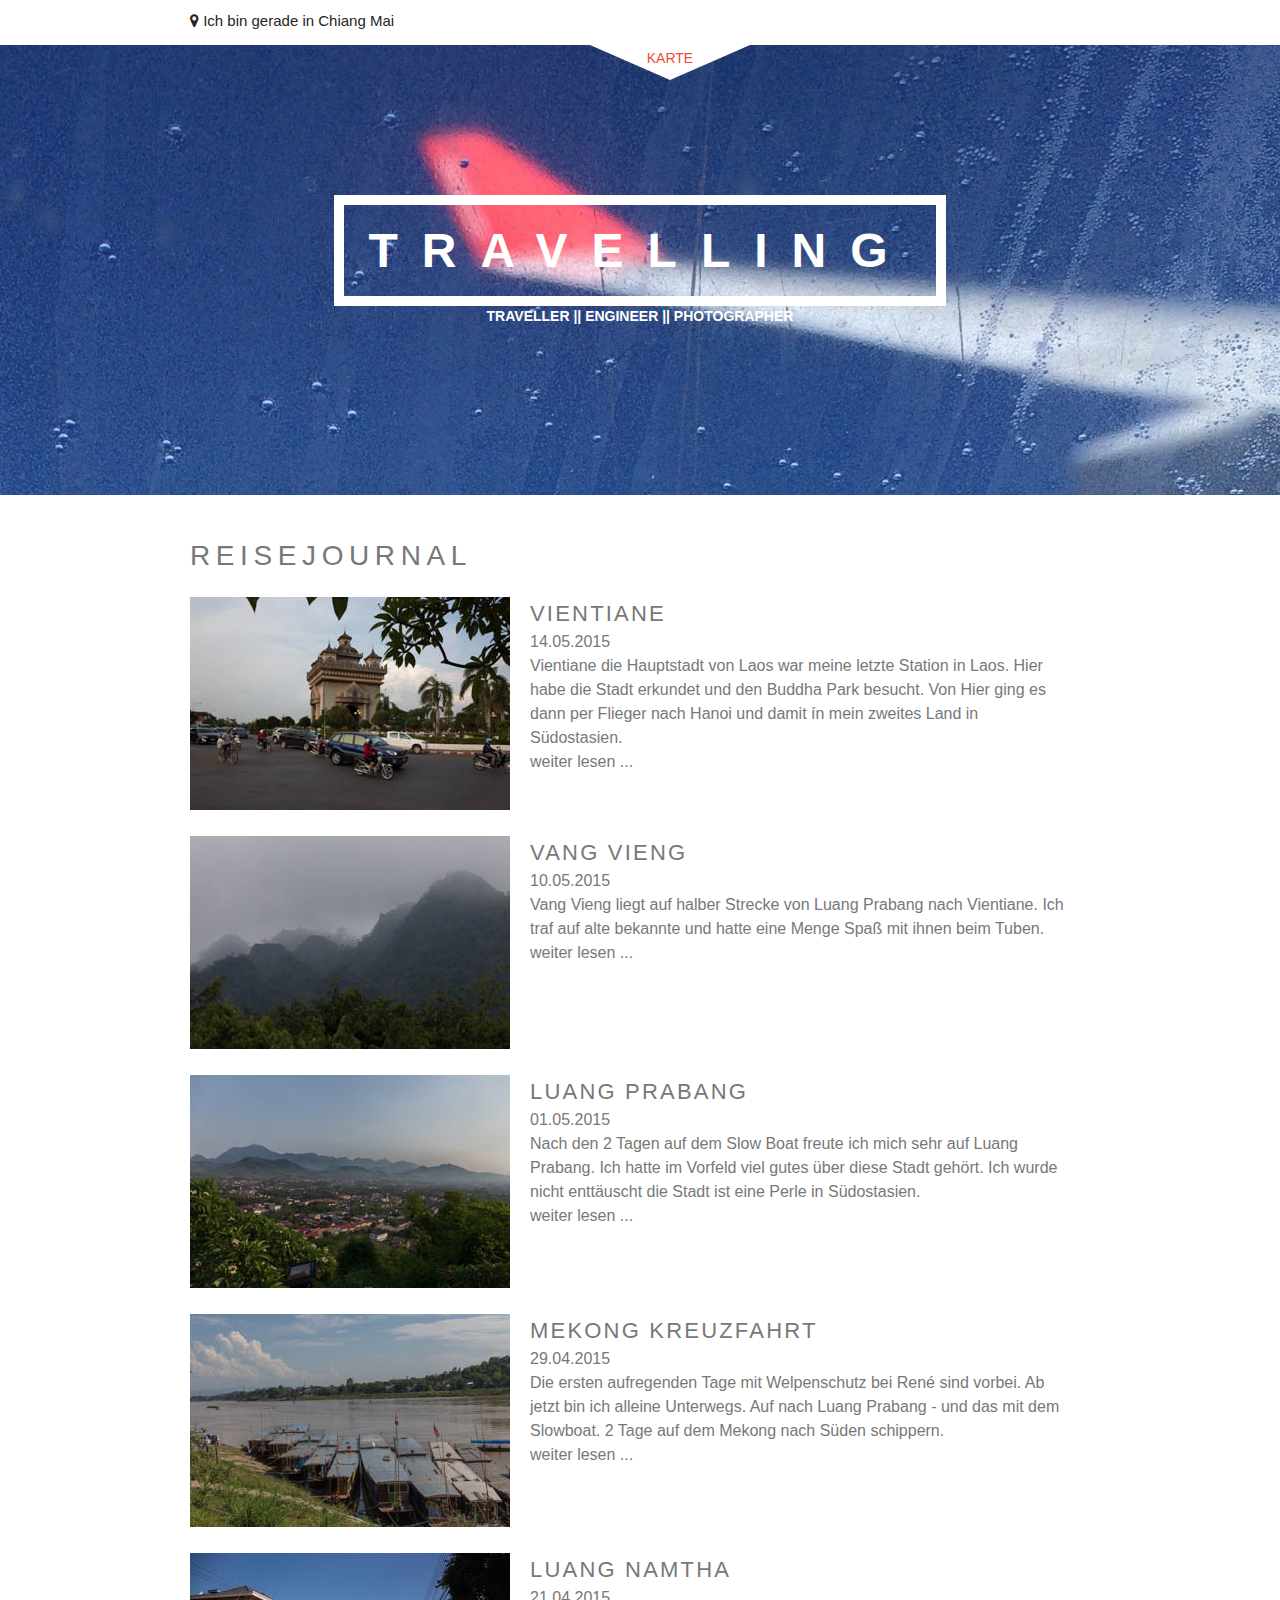
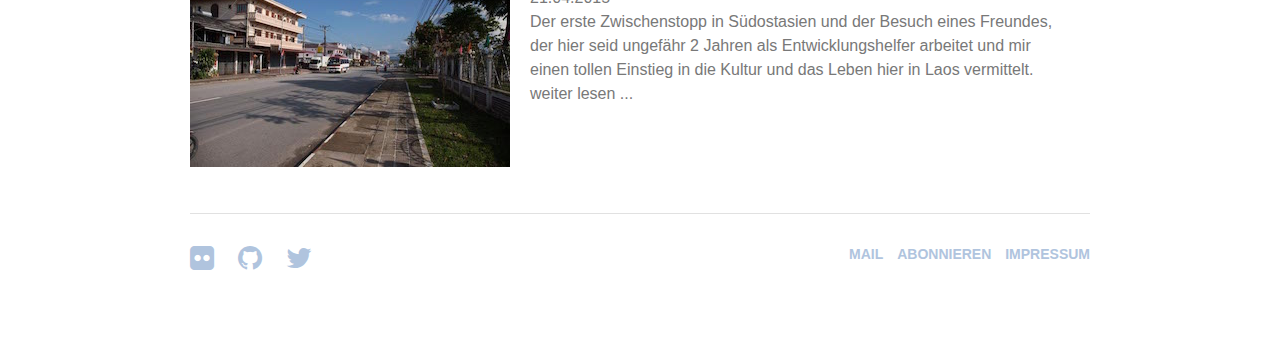
==== public/index.html @ d84e335f "added vientiane post" ====
<!doctype html>
<html lang="de">
<head>
    <meta charset="utf-8" />
    <meta name="viewport" content="width=device-width, initial-scale=1.0" />
    <title>Mein Reiseblog</title>
    <link rel="stylesheet" href="assets/css/page.css" />
    <link rel="stylesheet" href="assets/css/font-awesome-4.3.0/css/font-awesome.min.css">
</head>
<body>

<span id="loc-settings" class="hidden" data-lat="18.792840" data-lng="98.991012" data-zoom-level="5" data-polyline-color="#129adb"></span>
<div id="travel-map">
    <div id="map-canvas"></div>
    <div id="dropdown-pos" hidden="true">
        <select class="marker-coords" style="display: none;">
            <option selected="selected" data-post-loc="current" data-post-loc-lat="3.1453342" data-post-loc-lng="101.7086296" data-post-url="&nbsp;" data-post-excerpt="&nbsp;" data-post-thumb="&nbsp;" data-post-title="&nbsp;" data-post-date="&nbsp;">Travel to...</option>
            <option id="1" data-marker="1" data-post-loc="Berlin, Germany" data-post-loc-lat="52.507459" data-post-loc-lng="13.450122" data-post-url="#" data-post-excerpt="Die Reise kann beginnen" data-post-thumb="#" data-post-title="Die Reise kann beginnen" data-post-date="19. April 2015"></option>
            <option id="2" data-marker="2" data-post-loc="Abu Dhabi, Vereinigte Arabische Emirate" data-post-loc-lat="24.4442479" data-post-loc-lng="54.6745695" data-post-url="#" data-post-excerpt="Zwischenlandung in Abu Dhabi und 2 Stunden Aufenthalt" data-post-thumb="#" data-post-title="Zwischenlandung in Abu Dhabi" data-post-date="19. April 2015"></option>
            <option id="3" data-marker="3" data-post-loc="Bangkok, Thailand" data-post-loc-lat="13.68699249" data-post-loc-lng="100.7354261" data-post-url="#" data-post-excerpt="Wieder eine Zwischenlandung. Hier heißt es erstmal 10h Aufenthalt bevor es mit dem Flieger weiter nach Chiang Rai geht." data-post-thumb="#" data-post-title="" data-post-date="20. April 2015"></option>
            <option id="4" data-marker="4" data-post-loc="Chiang Rai, Thailand" data-post-loc-lat="19.9075406" data-post-loc-lng="99.8405177" data-post-url="#" data-post-excerpt="Übernachtung in Chiang Rai bevor mit dem Bus über die Grenze nach Laos geht. Von da aus geht es weiter mit dem Bus nach Luang Namtha und zu René" data-post-thumb="#" data-post-title="" data-post-date="20. April 2015"></option>
            <option id="5" data-marker="5" data-post-loc="Luang Namtha, Laos" data-post-loc-lat="21.014254" data-post-loc-lng="101.408386" data-post-url="1-luang-namtha.html" data-post-excerpt="Der erste Zwischenstopp in Südostasien und der Besuch eines Freundes, der hier seid ungefähr 2 Jahren als Entwicklungshelfer arbeitet und mir einen tollen Einstieg in die Kultur und das Leben hier in Laos vermittelt." data-post-thumb="/assets/images/thumbs/namtha.jpg" data-post-title="Meine Ersten Tage in Luang Namtha" data-post-date="21. April 2015"></option>
            <option id="6" data-marker="6" data-post-loc="Huay Xai, Laos" data-post-loc-lat="20.278164" data-post-loc-lng="100.410974" data-post-url="2-mekong-cruise.html" data-post-excerpt="Die ersten aufregenden Tage mit Welpenschutz bei René sind vorbei. Ab jetzt bin ich alleine Unterwegs. Auf nach Luang Prabang - und das mit dem Slowboat. 2 Tage auf dem Mekong nach Süden schippern." data-post-thumb="/assets/images/thumbs/mekong.jpg" data-post-title="2 Tage Slow Boat tour auf dem Mekong" data-post-date="29. April 2015"></option>
            <option id="7" data-marker="7" data-post-loc="Luang Prabang, Laos" data-post-loc-lat="19.894202" data-post-loc-lng="102.137817" data-post-url="3-luang-prabang.html" data-post-excerpt="Nach den 2 Tagen auf dem Slow Boat freute ich mich sehr auf Luang Prabang. Ich hatte im Vorfeld viel gutes über diese Stadt gehört. Ich wurde nicht enttäuscht die Stadt ist eine Perle in Südostasien." data-post-thumb="/assets/images/thumbs/prabang.jpg" data-post-title="Das wunderschöne Luang Prabang" data-post-date="1. Mai 2015"></option>
            <option id="8" data-marker="8" data-post-loc="Vang Vieng, Laos" data-post-loc-lat="18.922489" data-post-loc-lng="102.448306" data-post-url="4-vang-vieng.html" data-post-excerpt="Vang Vieng liegt auf halber Strecke von Luang Prabang nach Vientiane. Ich traf auf alte bekannte und hatte eine Menge Spaß mit ihnen beim Tuben." data-post-thumb="/assets/images/thumbs/vangvieng.jpg" data-post-title="Aufregende Tage in Vang Vieng" data-post-date="10. Mai 2015"></option>
            <option id="9" data-marker="9" data-post-loc="Vientiane, Laos" data-post-loc-lat="17.965482" data-post-loc-lng="102.605404" data-post-url="#" data-post-excerpt="" data-post-thumb="#" data-post-title="" data-post-date="14. Mai 2015"></option>
            <option id="10" data-marker="10" data-post-loc="Hanoi, Vietnam" data-post-loc-lat="21.027272" data-post-loc-lng="105.851148" data-post-url="#" data-post-excerpt="" data-post-thumb="#" data-post-title="" data-post-date="18. Mai 2015"></option>
            <option id="11" data-marker="11" data-post-loc="Halong Bucht, Vietnam" data-post-loc-lat="20.880339" data-post-loc-lng="107.160452" data-post-url="#" data-post-excerpt="" data-post-thumb="#" data-post-title="" data-post-date="22. Mai 2015"></option>
            <option id="12" data-marker="12" data-post-loc="Hué, Vietnam" data-post-loc-lat="16.464422" data-post-loc-lng="107.592925" data-post-url="#" data-post-excerpt="" data-post-thumb="#" data-post-title="" data-post-date="24. Mai 2015"></option>
            <option id="13" data-marker="13" data-post-loc="Hoi An, Vietnam" data-post-loc-lat="15.885703" data-post-loc-lng="108.350400" data-post-url="#" data-post-excerpt="t" data-post-thumb="#" data-post-title="" data-post-date="26. Mai 2015"></option>
            <option id="14" data-marker="14" data-post-loc="Dalat, Vietnam" data-post-loc-lat="11.939827" data-post-loc-lng="108.435137" data-post-url="#" data-post-excerpt="" data-post-thumb="#" data-post-title="" data-post-date="2. Juni 2015"></option>
            <option id="15" data-marker="15" data-post-loc="Mui Ne, Vietnam" data-post-loc-lat="10.951711" data-post-loc-lng="108.212376" data-post-url="#" data-post-excerpt="" data-post-thumb="#" data-post-title="" data-post-date="6. Juni 2015"></option>
            <option id="16" data-marker="16" data-post-loc="Saigon (Ho Chi Min Stadt), Vietnam" data-post-loc-lat="10.765722" data-post-loc-lng="106.689972" data-post-url="#" data-post-excerpt="" data-post-thumb="#" data-post-title="" data-post-date="10. Juni 2015"></option>
            <option id="17" data-marker="17" data-post-loc="Can Thó, Vietnam" data-post-loc-lat="10.016376" data-post-loc-lng="105.784843" data-post-url="#" data-post-excerpt="" data-post-thumb="#" data-post-title="" data-post-date="13. Juni 2015"></option>
            <option id="18" data-marker="18" data-post-loc="Kuala Lumpur, Malaysia" data-post-loc-lat="3.147026" data-post-loc-lng="101.711401" data-post-url="#" data-post-excerpt="" data-post-thumb="#" data-post-title="" data-post-date="16. Juni 2015"></option>
            <option id="19" data-marker="19" data-post-loc="Singapur" data-post-loc-lat="1.300868" data-post-loc-lng="103.860586" data-post-url="#" data-post-excerpt="" data-post-thumb="#" data-post-title="" data-post-date="19. Juni 2015"></option>
            <option id="20" data-marker="20" data-post-loc="Kuala Lumpur, Malaysia" data-post-loc-lat="3.147026" data-post-loc-lng="101.711401" data-post-url="#" data-post-excerpt="" data-post-thumb="#" data-post-title="" data-post-date="21. Juni 2015"></option>
        </select>
    </div>
    <div class="travel-location-details">
        <div class="container">
            <i class="fa fa-map-marker"></i> Ich bin gerade in <span id="location-toggle">Chiang Mai</span>
        </div>
    </div>
    <div class="travel-map-btn-container">
        <div id="travel-map-caption" style="display: none;"><i class="glyphicon glyphicon-info-sign"></i></div>
        <div id="arrow-pos" class="map-btn">
            <button id="travel-map-toggle">Karte</button>
            <div id="map-arrow" class="arrow-down"></div>
        </div>
    </div>
</div>

<header>
    <h1><span>Travelling</span></h1>
    <p class="kicker">Traveller || Engineer || Photographer</p>
</header>

<div class="container">

<div class="posts-container">
    <span class="post-header">Reisejournal</span>

    <div class="post">
        <div class="posts-thumb">
            <a href="5-vientiane.html"><img src="assets/images/thumbs/vientiane.jpg" height="213" width="320"></a>
        </div>
        <div class="posts-text"><a href="5-vientiane.html"><h3>Vientiane</h3></a>
            <p>14.05.2015</p>
            <p>Vientiane die Hauptstadt von Laos war meine letzte Station in Laos. Hier habe die Stadt erkundet und
                den Buddha Park besucht. Von Hier ging es dann per Flieger nach Hanoi und damit ín mein zweites
                Land in Südostasien.</p>
            <a href="5-vientiane.html">weiter lesen ...</a>
        </div>
    </div>

    <div class="post">
        <div class="posts-thumb">
            <a href="4-vang-vieng.html"><img src="assets/images/thumbs/vangvieng.jpg" height="213" width="320"></a>
        </div>
        <div class="posts-text"><a href="4-vang-vieng.html"><h3>Vang Vieng</h3></a>
            <p>10.05.2015</p>
            <p>Vang Vieng liegt auf halber Strecke von Luang Prabang nach Vientiane. Ich traf auf alte bekannte
                und hatte eine Menge Spaß mit ihnen beim Tuben.</p>
            <a href="4-vang-vieng.html">weiter lesen ...</a>
        </div>
    </div>

    <div class="post">
        <div class="posts-thumb">
            <a href="3-luang-prabang.html"><img src="assets/images/thumbs/prabang.jpg" height="213" width="320"></a>
        </div>
        <div class="posts-text"><a href="3-luang-prabang.html"><h3>Luang Prabang</h3></a>
            <p>01.05.2015</p>
            <p>Nach den 2 Tagen auf dem Slow Boat freute ich mich sehr auf Luang Prabang. Ich hatte im Vorfeld viel gutes
                über diese Stadt gehört. Ich wurde nicht enttäuscht die Stadt ist eine Perle in Südostasien.</p>
            <a href="3-luang-prabang.html">weiter lesen ...</a>
        </div>
    </div>

    <div class="post">
        <div class="posts-thumb">
            <a href="2-mekong-cruise.html"><img src="assets/images/thumbs/mekong.jpg" height="213" width="320"></a>
        </div>
        <div class="posts-text"><a href="2-mekong-cruise.html"><h3>Mekong Kreuzfahrt</h3></a>
            <p>29.04.2015</p>
            <p>Die ersten aufregenden Tage mit Welpenschutz bei René sind vorbei. Ab jetzt bin ich alleine Unterwegs.
                Auf nach Luang Prabang - und das mit dem Slowboat. 2 Tage auf dem Mekong nach Süden schippern.</p>
            <a href="2-mekong-cruise.html">weiter lesen ...</a>
        </div>
    </div>

    <div class="post">
        <div class="posts-thumb">
            <a href="1-luang-namtha.html"><img src="assets/images/thumbs/namtha.jpg" height="214" width="320"></a>
        </div>
        <div class="posts-text"><a href="1-luang-namtha.html"><h3>Luang Namtha</h3></a>
            <p>21.04.2015</p>
            <p>Der erste Zwischenstopp in Südostasien und der Besuch eines Freundes, der hier seid ungefähr 2 Jahren als
                Entwicklungshelfer arbeitet und mir einen tollen Einstieg in die Kultur und das Leben hier in Laos vermittelt.</p>
            <a href="1-luang-namtha.html">weiter lesen ...</a>
        </div>
    </div>

</div>
</div>

<footer>
        <div class="social">
            <ul>
                <li><a href="https://www.flickr.com/people/96009672@N04"><i class="fa fa-2x fa-flickr"></i></a></li>
                <li><a href="https://github.com/matsluni"><i class="fa fa-2x fa-github"></i></a></li>
                <li><a href="https://twitter.com/matsluni"><i class="fa fa-2x fa-twitter"></i></a></li>
            </ul>
        </div>
        <div class="legal">
            <ul>
                <li><a href="mailto:mail@matthias-lueneberg.de">Mail</a></li>
                <li><a href="http://eepurl.com/bmfwwL">Abonnieren</a></li>
                <li><a href="impressum.html">Impressum</a></li>
            </ul>
        </div>
</footer>

<script>
    (function(i,s,o,g,r,a,m){i['GoogleAnalyticsObject']=r;i[r]=i[r]||function(){
        (i[r].q=i[r].q||[]).push(arguments)},i[r].l=1*new Date();a=s.createElement(o),
            m=s.getElementsByTagName(o)[0];a.async=1;a.src=g;m.parentNode.insertBefore(a,m)
    })(window,document,'script','//www.google-analytics.com/analytics.js','ga');

    ga('create', 'UA-62600138-1', 'auto');
    ga('send', 'pageview');

</script>
<script type="application/javascript" src="assets/js/jquery-2.1.4.min.js"></script>
<script type='text/javascript' src="https://maps.google.com/maps/api/js?v=3"></script>
<script type='application/javascript' src='assets/js/markerwithlabel_packed.js'></script>
<script type="application/javascript" src="assets/js/page.js"></script>

</body>
---- public/assets/css/page.css ----
html, body, div, span, applet, object, iframe,
h1, h2, h3, h4, h5, h6, p, blockquote, pre,
a, abbr, acronym, address, big, cite, code,
del, dfn, em, img, ins, kbd, q, s, samp,
small, strike, strong, sub, sup, tt, var,
b, u, i, center,
dl, dt, dd, ol, ul, li,
fieldset, form, label, legend,
table, caption, tbody, tfoot, thead, tr, th, td,
article, aside, canvas, details, embed,
figure, figcaption, footer, header,
menu, nav, output, ruby, section, summary,
time, mark, audio, video {
    margin: 0;
    padding: 0;
    border: 0;
    font-size: 100%;
    font: inherit;
    vertical-align: baseline;
}

body {
    background-color: #ffffff;
    color: #787878;
    font-family: "Helvetica Neue", Helvetica, Arial, "Lucida Grande", sans-serif;
    font-size: 14px;
    line-height: 1.5;
}

header {
    height: 450px;
    background:url(../images/title.jpg) no-repeat center center;
    background-size: cover;
    -webkit-background-size: cover;
    -moz-background-size: cover;
    position: relative;
    z-index: -5; /* for css button to work */
}

header > h1 {
    text-align: center;
    font-size: 48px;
    font-weight: 700;
    text-transform: uppercase;
    letter-spacing: 0.5em;
    color: #ffffff;
    clear: both;
    padding-top: 150px;
}

h1 span {
    display: inline-block;
    padding: 0.2em 0.5em;
    border: #ffffff solid 10px;
}

.kicker {
    text-align: center;
    font-size: 14px;
    font-weight: 700;
    text-transform: uppercase;
    color: #ffffff;
}


/* Parallax effekt*/

.wrapper {
    width: 100%;
    margin: 0 auto;
}

main {
    display: block;
    background-color: #fff;

}

main.container {
    width: 100%;
    max-width: 960px;
    margin: 0 auto;
    padding: 0 20px;
}

section a {
    font-size: 16px;
}

section {
    margin: 0;
    padding: 0;
    border: 0;
    font-size: 100%;
    font: inherit;
    vertical-align: baseline;
}

section.module h2 {
    margin-bottom: 20px;
    font-family: "Roboto Slab", serif;
    font-size: 30px;
}

section.module p {
    margin-bottom: 40px;
    font-size: 18px;
    font-weight: 300;
    text-align: justify;
}

section.module.parallax {
    height: 600px;
    background-position: 50% 50%;
    background-repeat: no-repeat;
    background-attachment: fixed;
    -webkit-background-size: cover;
    -moz-background-size: cover;
    -o-background-size: cover;
    background-size: cover;
}

section.module.parallax h1 {
    color: rgba(255, 255, 255, 0.8);
    font-size: 48px;
    line-height: 600px;
    font-weight: 700;
    text-align: center;
    text-transform: uppercase;
    text-shadow: 0 0 10px rgba(0, 0, 0, 0.2);
    letter-spacing: 0.2em;
}

section.module.content {
    padding: 40px 0;
}

a {
    text-decoration: none;
    color: lightsteelblue;
}

a:visited {
    color: lightsteelblue;
}

.container {
    max-width: 900px;
    margin: 0 auto;
}

#disqus_thread {
    max-width: 900px;
    margin: 20px auto;
}

/* 1-luang-namtha*/
section.module.parallax-1 {
    background-image: url("../images/namtha-jungle.jpg");
}
section.module.parallax-2 {
    background-image: url("../images/namtha-pagoda.jpg");
}
section.module.parallax-3 {
    background-image: url("../images/namtha-market.jpg");
}
section.module.parallax-4 {
    background-image: url("../images/namtha-bug.jpg");
}
/* 2-Mekong-cruise*/
section.module.parallax-5 {
    background-image: url("../images/mekong-river.jpg");
}
section.module.parallax-6 {
    background-image: url("../images/mekong-fisher.jpg");
}
section.module.parallax-7 {
    background-image: url("../images/mekong-river-hills.jpg");
}
/* 3-Luang Prabang */
section.module.parallax-8 {
    background-image: url("../images/prabang-wat.jpg");
}
section.module.parallax-9 {
    background-image: url("../images/prabang-night-market.jpg");
}
section.module.parallax-10 {
    background-image: url("../images/prabang-view.jpg");
}
section.module.parallax-11 {
    background-image: url("../images/prabang-monk.jpg");
}
section.module.parallax-12 {
    background-image: url("../images/prabang-ikon.jpg");
}

/* 4 Vang Vieng */
section.module.parallax-13 {
    background-image: url("../images/vangvieng-river.jpg");
}
section.module.parallax-14 {
    background-image: url("../images/vangvieng-tubing.jpg");
}
section.module.parallax-15 {
    background-image: url("../images/vangvieng-mountain.jpg");
}

/* 5 Vientiane */
section.module.parallax-16 {
    background-image: url("../images/vientiane-arc.jpg");
}
section.module.parallax-17 {
    background-image: url("../images/vientiane-wat.jpg");
}
section.module.parallax-18 {
    background-image: url("../images/vientiane-buddha.jpg");
}

/* footer and legal */

footer {
    display: block;
    height: 100px;
    padding-top: 30px;
    margin: 0 auto;
    border-top: 1px solid #e1e1e1;
    text-transform: uppercase;
    font-weight: 600;
    width: 100%;
    max-width: 900px;
}

footer ul {
    list-style: none;
}

.legal-text {
    margin: 40px auto;
    width: 100%;
    max-width: 900px;
    text-align: justify;
}

.social {
    float: left;
}

.social ul li {
    display: inline;
    padding-right: 20px;
}

.legal {
    float: right;
}

.legal ul li {
    display: inline;
    padding-left: 10px;
}


/* Parallax effekt*/

@media (max-width: 600px) {
    section.module h2 {
        font-family: "Roboto Slab", serif;
        font-size: 20px;
        margin: 0 20px 20px;
    }

    section.module.parallax h1 {
        font-size: 28px;
    }

    .container {
        margin: 0 20px;
    }

    section.module p {
        font-size: 12px;
        font-weight: 200;
        text-align: justify;
        margin: 0 20px 40px;
    }

    section a {
        font-size: 12px;
        margin: 0 20px;
    }

    header {
        height: 450px;
        background:url(../images/mobile/title.jpg) no-repeat center center;
        background-size: cover;
        -webkit-background-size: cover;
        -moz-background-size: cover;
    }


    #disqus_thread {
        margin: 0 20px 40px;
    }

    section.module.parallax-1 {
        background: url("../images/mobile/namtha-jungle.jpg") no-repeat center center;
    }
    section.module.parallax-2 {
        background: url("../images/mobile/namtha-pagoda.jpg") no-repeat center center;
    }
    section.module.parallax-3 {
        background: url("../images/mobile/namtha-market.jpg") no-repeat center center;
    }
    section.module.parallax-4 {
        background: url("../images/mobile/namtha-bug.jpg") no-repeat center center;
    }

    /* 2-Mekong-cruise*/
    section.module.parallax-5 {
        background: url("../images/mobile/mekong-river.jpg") no-repeat center center;
    }
    section.module.parallax-6 {
        background: url("../images/mobile/mekong-fisher.jpg") no-repeat center center;
    }
    section.module.parallax-7 {
        background: url("../images/mobile/mekong-river-hills.jpg") no-repeat center center;
    }

    /* 3-Luang Prabang */
    section.module.parallax-8 {
        background: url("../images/mobile/prabang-wat.jpg") no-repeat center center;
    }
    section.module.parallax-9 {
        background: url("../images/mobile/prabang-night-market.jpg") no-repeat center center;
    }
    section.module.parallax-10 {
        background: url("../images/mobile/prabang-view.jpg") no-repeat center center;
    }
    section.module.parallax-11 {
        background: url("../images/mobile/prabang-monk.jpg") no-repeat center center;
    }
    section.module.parallax-12 {
        background: url("../images/mobile/prabang-ikon.jpg") no-repeat center center;
    }

    /* 4 Vang Vieng */
    section.module.parallax-13 {
        background: url("../images/mobile/vangvieng-river.jpg") no-repeat center center;
    }
    section.module.parallax-14 {
        background: url("../images/mobile/vangvieng-tubing.jpg") no-repeat center center;
    }
    section.module.parallax-15 {
        background: url("../images/mobile/vangvieng-mountain.jpg") no-repeat center center;
    }

    /* 5 Vientiane */
    section.module.parallax-16 {
        background: url("../images/vientiane-arc.jpg") no-repeat center center;
    }
    section.module.parallax-17 {
        background: url("../images/vientiane-wat.jpg") no-repeat center center;
    }
    section.module.parallax-18 {
        background: url("../images/vientiane-buddha.jpg") no-repeat center center;
    }

    footer {
        font-weight: 300;
        font-size: 12px;
    }

    .social ul li {
        font-size: 0.7em;
        padding-right: 10px;
    }

    .legal ul li {
        padding-left: 5px;
    }
}

@media (min-width: 601px) and (max-width: 900px) {
    section.module h2 {
        font-family: "Roboto Slab", serif;
        font-size: 24px;
        margin: 0 20px 20px;
    }

    section.module.parallax h1 {
        font-size: 36px;
    }

    .container {
        width: 100%;
        margin: 0 auto;
    }

    section.module p {
        font-size: 14px;
        font-weight: 200;
        text-align: justify;
        margin: 0 20px 40px;
    }

    section a {
        font-size: 14px;
        margin: 0 20px;
    }

    #disqus_thread {
        margin: 0 20px 40px;
    }

}


.posts-container {
    width: 100%;
    display: inline-block;
    margin: 40px 0px 40px;
}

.post-header {
    margin: 40px 20px 0px 0px;
    font-size: 28px;
    font-weight: 500;
    text-transform: uppercase;
    letter-spacing: 0.2em;
}

.post {
    display: inline-block;
    margin: 20px 20px 0px 0px;
}

.posts-thumb {
    float: left;
    margin-right: 20px;
}

.posts-text {
    margin-bottom: 20px;
}

.posts-text a {
    color: #787878;
    font-size: 16px;
}
.posts-text a:visited {
    color: #787878;
}

.posts-text p {
    font-size: 16px;
}

.posts-text a:hover {
    text-decoration: underline;
}

h3 {
    text-transform: uppercase;
    letter-spacing: 0.1em;
    font-size: 22px;
}

/* Maps integration */

.travel-map-btn-container button {
    -webkit-transition: all 0.3s ease;
    -moz-transition: all 0.3s ease;
    -o-transition: all 0.3s ease;
    -ms-transition: all 0.3s ease;
    transition: all 0.3s ease;
}

#travel-map {
    position: relative;
    width: 100%;
    z-index: -3;
}

#map-canvas {
    width: 100%;
    z-index: -2;
    background: #90d5f6;
}

.travel-location-details {
    width: 100%;
    background: #ffffff;
    height: 35px;
    color: #252525 !important;
    font-size: 15px;
    padding: 10px 0 0 0;
    font-weight: 400;
}

.travel-map-btn-container {
    z-index: -4;
    width: 100%;
}

.travel-map-btn-container button {
    text-align: center;
    display: block;
    margin: 0 auto;
    font-size: 14px;
    text-transform: uppercase;
    padding: 2px 5px;
    border: 0;
    color: #ef4b36;
    position: absolute;
    background: transparent;
    height: 25px;
    width: 160px;
    z-index: 1342343243242343;
}

#arrow-pos {
    height: 45px;
    width: 100px;
    position: absolute;
    left: 50%;
    margin-left: -50px;
}

.arrow-down {
    width: 0;
    height: 0;
    border-left: 80px solid transparent;
    border-right: 80px solid transparent;
    border-top: 35px solid #ffffff;
}

.arrow-up {
    width: 0;
    height: 0;
    border-left: 80px solid transparent;
    border-right: 80px solid transparent;
    border-bottom: 35px solid #ffffff;
}

.close-btn {
    height: 45px;
    margin: -70px 0 0 0px;
}
.close-btn button {
    padding-top: 14px;
    font-size:12px;
    height: 30px;
}

#location-toggle:hover {
    text-decoration: underline;
    cursor: pointer;
}
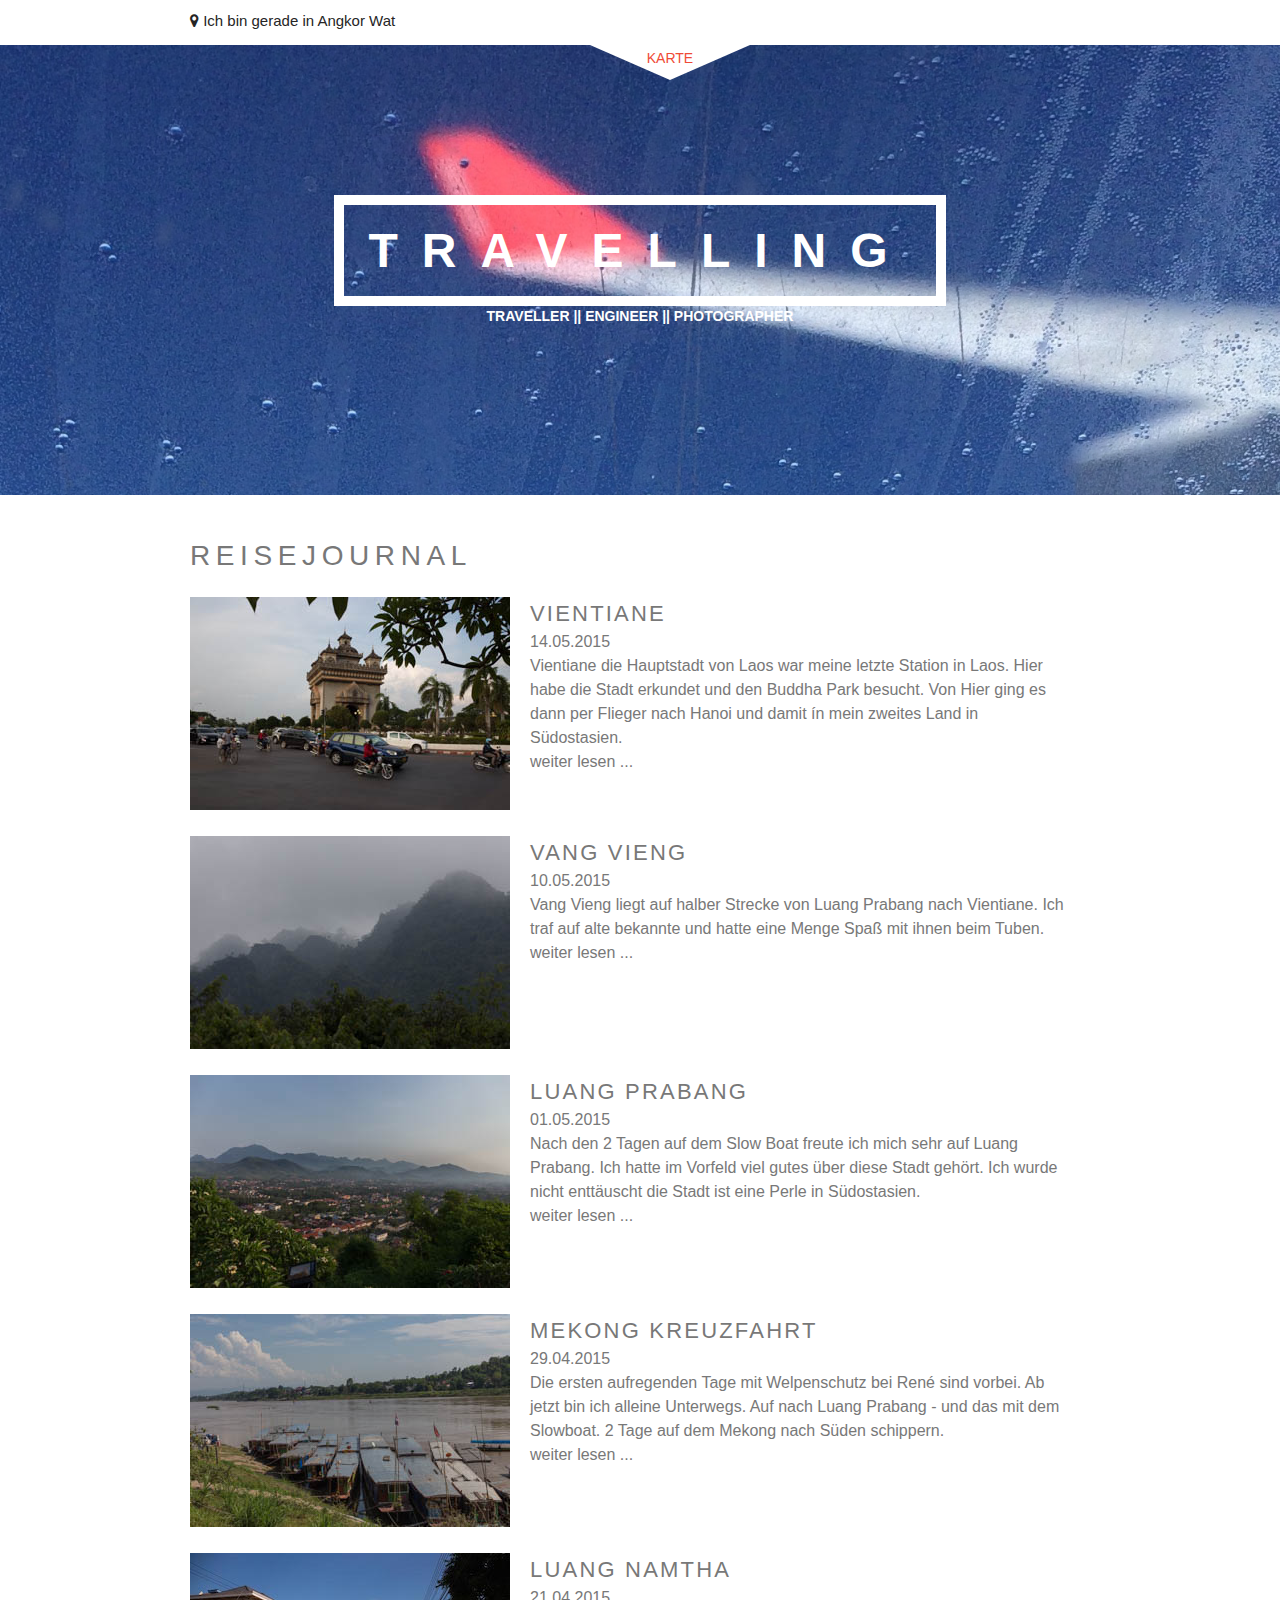
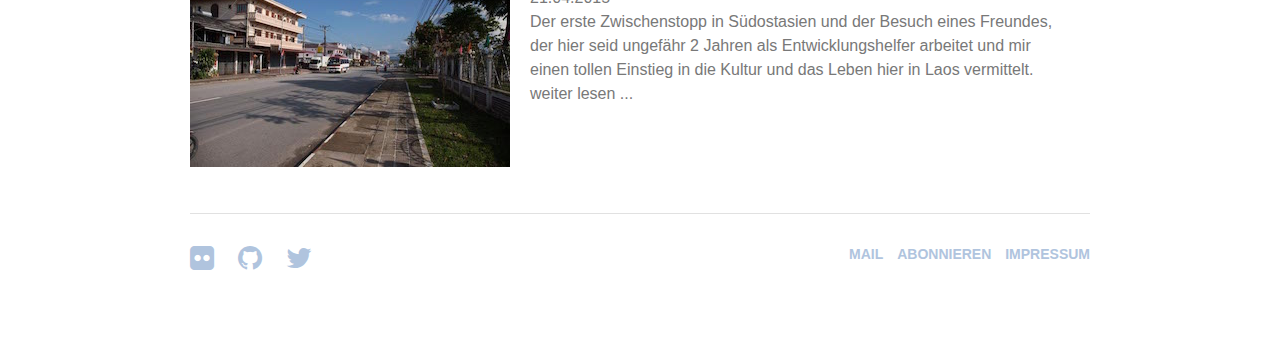
==== commit 3f0629ed: "updated location to angkor wat" ====
--- a/public/index.html
+++ b/public/index.html
@@ -9,7 +9,7 @@
 </head>
 <body>
 
-<span id="loc-settings" class="hidden" data-lat="18.792840" data-lng="98.991012" data-zoom-level="5" data-polyline-color="#129adb"></span>
+<span id="loc-settings" class="hidden" data-lat="13.412463" data-lng="103.862815" data-zoom-level="5" data-polyline-color="#129adb"></span>
 <div id="travel-map">
     <div id="map-canvas"></div>
     <div id="dropdown-pos" hidden="true">
@@ -23,7 +23,7 @@
             <option id="6" data-marker="6" data-post-loc="Huay Xai, Laos" data-post-loc-lat="20.278164" data-post-loc-lng="100.410974" data-post-url="2-mekong-cruise.html" data-post-excerpt="Die ersten aufregenden Tage mit Welpenschutz bei René sind vorbei. Ab jetzt bin ich alleine Unterwegs. Auf nach Luang Prabang - und das mit dem Slowboat. 2 Tage auf dem Mekong nach Süden schippern." data-post-thumb="/assets/images/thumbs/mekong.jpg" data-post-title="2 Tage Slow Boat tour auf dem Mekong" data-post-date="29. April 2015"></option>
             <option id="7" data-marker="7" data-post-loc="Luang Prabang, Laos" data-post-loc-lat="19.894202" data-post-loc-lng="102.137817" data-post-url="3-luang-prabang.html" data-post-excerpt="Nach den 2 Tagen auf dem Slow Boat freute ich mich sehr auf Luang Prabang. Ich hatte im Vorfeld viel gutes über diese Stadt gehört. Ich wurde nicht enttäuscht die Stadt ist eine Perle in Südostasien." data-post-thumb="/assets/images/thumbs/prabang.jpg" data-post-title="Das wunderschöne Luang Prabang" data-post-date="1. Mai 2015"></option>
             <option id="8" data-marker="8" data-post-loc="Vang Vieng, Laos" data-post-loc-lat="18.922489" data-post-loc-lng="102.448306" data-post-url="4-vang-vieng.html" data-post-excerpt="Vang Vieng liegt auf halber Strecke von Luang Prabang nach Vientiane. Ich traf auf alte bekannte und hatte eine Menge Spaß mit ihnen beim Tuben." data-post-thumb="/assets/images/thumbs/vangvieng.jpg" data-post-title="Aufregende Tage in Vang Vieng" data-post-date="10. Mai 2015"></option>
-            <option id="9" data-marker="9" data-post-loc="Vientiane, Laos" data-post-loc-lat="17.965482" data-post-loc-lng="102.605404" data-post-url="#" data-post-excerpt="" data-post-thumb="#" data-post-title="" data-post-date="14. Mai 2015"></option>
+            <option id="9" data-marker="9" data-post-loc="Vientiane, Laos" data-post-loc-lat="17.965482" data-post-loc-lng="102.605404" data-post-url="5-vientiane.html" data-post-excerpt="Vientiane die Hauptstadt von Laos war meine letzte Station in Laos. Hier habe die Stadt erkundet und den Buddha Park besucht. Von Hier ging es dann per Flieger nach Hanoi und damit ín mein zweites Land in Südostasien." data-post-thumb="/assets/images/thumbs/vientiane.jpg" data-post-title="Vientiane, meine letzte Station in Laos" data-post-date="14. Mai 2015"></option>
             <option id="10" data-marker="10" data-post-loc="Hanoi, Vietnam" data-post-loc-lat="21.027272" data-post-loc-lng="105.851148" data-post-url="#" data-post-excerpt="" data-post-thumb="#" data-post-title="" data-post-date="18. Mai 2015"></option>
             <option id="11" data-marker="11" data-post-loc="Halong Bucht, Vietnam" data-post-loc-lat="20.880339" data-post-loc-lng="107.160452" data-post-url="#" data-post-excerpt="" data-post-thumb="#" data-post-title="" data-post-date="22. Mai 2015"></option>
             <option id="12" data-marker="12" data-post-loc="Hué, Vietnam" data-post-loc-lat="16.464422" data-post-loc-lng="107.592925" data-post-url="#" data-post-excerpt="" data-post-thumb="#" data-post-title="" data-post-date="24. Mai 2015"></option>
@@ -35,11 +35,12 @@
             <option id="18" data-marker="18" data-post-loc="Kuala Lumpur, Malaysia" data-post-loc-lat="3.147026" data-post-loc-lng="101.711401" data-post-url="#" data-post-excerpt="" data-post-thumb="#" data-post-title="" data-post-date="16. Juni 2015"></option>
             <option id="19" data-marker="19" data-post-loc="Singapur" data-post-loc-lat="1.300868" data-post-loc-lng="103.860586" data-post-url="#" data-post-excerpt="" data-post-thumb="#" data-post-title="" data-post-date="19. Juni 2015"></option>
             <option id="20" data-marker="20" data-post-loc="Kuala Lumpur, Malaysia" data-post-loc-lat="3.147026" data-post-loc-lng="101.711401" data-post-url="#" data-post-excerpt="" data-post-thumb="#" data-post-title="" data-post-date="21. Juni 2015"></option>
+            <option id="21" data-marker="21" data-post-loc="Chiang Mai" data-post-loc-lat="18.792840" data-post-loc-lng="98.991012" data-post-url="#" data-post-excerpt="" data-post-thumb="#" data-post-title="" data-post-date="24. Juni 2015"></option>
         </select>
     </div>
     <div class="travel-location-details">
         <div class="container">
-            <i class="fa fa-map-marker"></i> Ich bin gerade in <span id="location-toggle">Chiang Mai</span>
+            <i class="fa fa-map-marker"></i> Ich bin gerade in <span id="location-toggle">Angkor Wat</span>
         </div>
     </div>
     <div class="travel-map-btn-container">
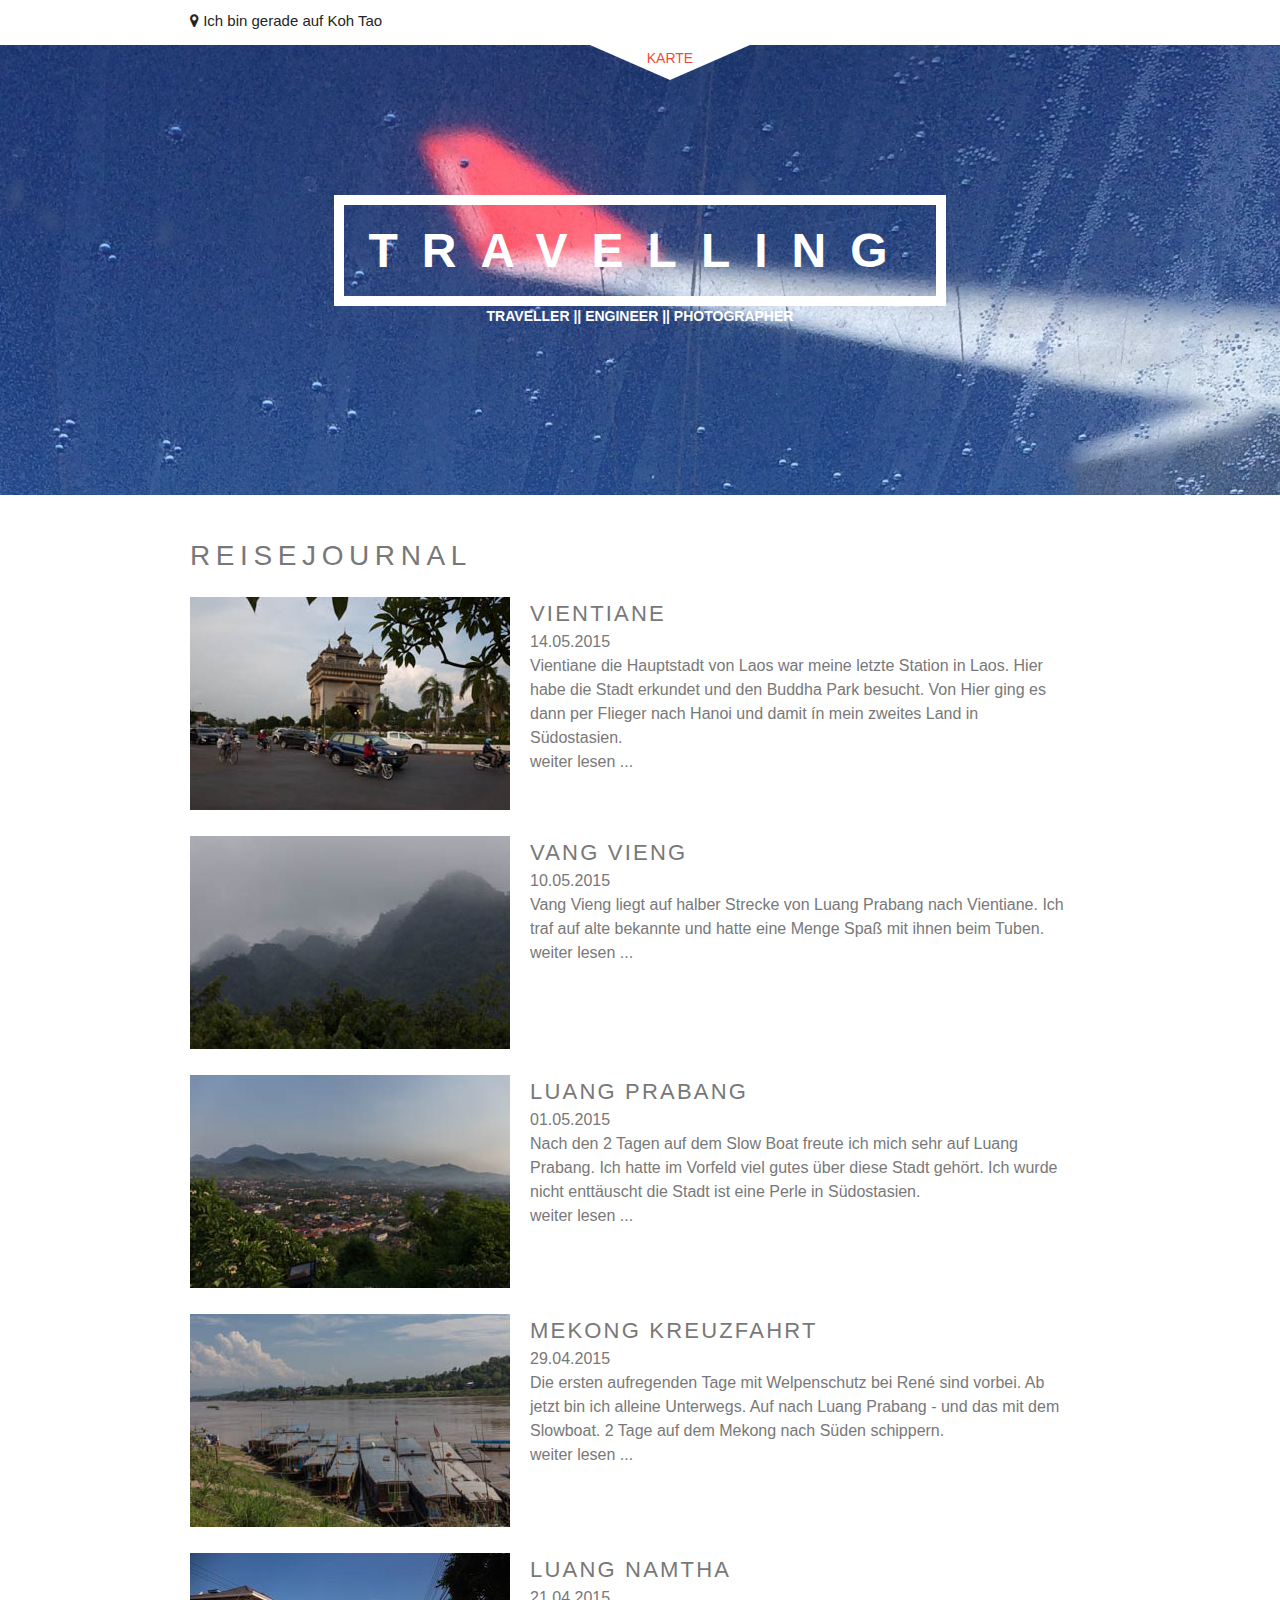
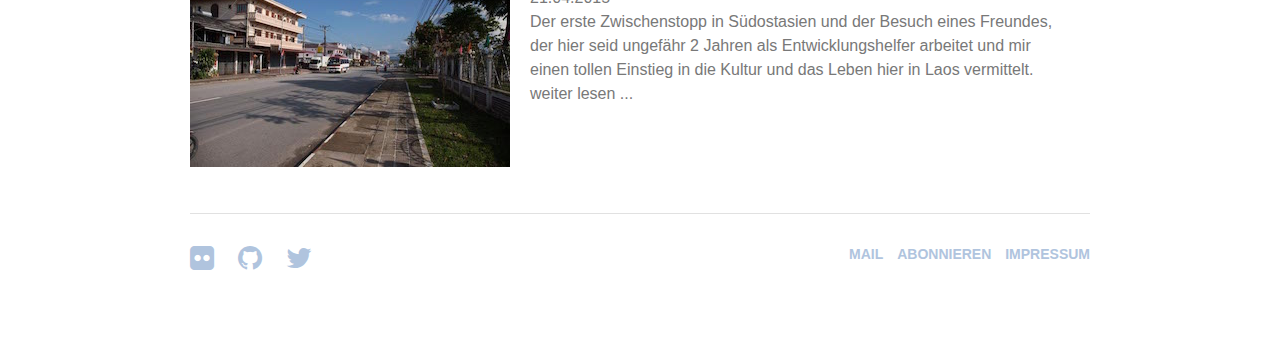
==== commit 39953f15: "updated location to Koh Tao" ====
--- a/public/index.html
+++ b/public/index.html
@@ -9,7 +9,7 @@
 </head>
 <body>
 
-<span id="loc-settings" class="hidden" data-lat="13.412463" data-lng="103.862815" data-zoom-level="5" data-polyline-color="#129adb"></span>
+<span id="loc-settings" class="hidden" data-lat="10.103553" data-lng="99.835526" data-zoom-level="5" data-polyline-color="#129adb"></span>
 <div id="travel-map">
     <div id="map-canvas"></div>
     <div id="dropdown-pos" hidden="true">
@@ -36,11 +36,13 @@
             <option id="19" data-marker="19" data-post-loc="Singapur" data-post-loc-lat="1.300868" data-post-loc-lng="103.860586" data-post-url="#" data-post-excerpt="" data-post-thumb="#" data-post-title="" data-post-date="19. Juni 2015"></option>
             <option id="20" data-marker="20" data-post-loc="Kuala Lumpur, Malaysia" data-post-loc-lat="3.147026" data-post-loc-lng="101.711401" data-post-url="#" data-post-excerpt="" data-post-thumb="#" data-post-title="" data-post-date="21. Juni 2015"></option>
             <option id="21" data-marker="21" data-post-loc="Chiang Mai" data-post-loc-lat="18.792840" data-post-loc-lng="98.991012" data-post-url="#" data-post-excerpt="" data-post-thumb="#" data-post-title="" data-post-date="24. Juni 2015"></option>
+            <option id="22" data-marker="22" data-post-loc="Siem Reap" data-post-loc-lat="13.412463" data-post-loc-lng="103.862815" data-post-url="#" data-post-excerpt="" data-post-thumb="#" data-post-title="" data-post-date="16. Juli 2015"></option>
+            <!--<option id="23" data-marker="23" data-post-loc="Koh Tao" data-post-loc-lat="10.103553" data-post-loc-lng="99.835526" data-post-url="#" data-post-excerpt="" data-post-thumb="#" data-post-title="" data-post-date="21. Juli 2015"></option>-->
         </select>
     </div>
     <div class="travel-location-details">
         <div class="container">
-            <i class="fa fa-map-marker"></i> Ich bin gerade in <span id="location-toggle">Angkor Wat</span>
+            <i class="fa fa-map-marker"></i> Ich bin gerade auf <span id="location-toggle">Koh Tao</span>
         </div>
     </div>
     <div class="travel-map-btn-container">
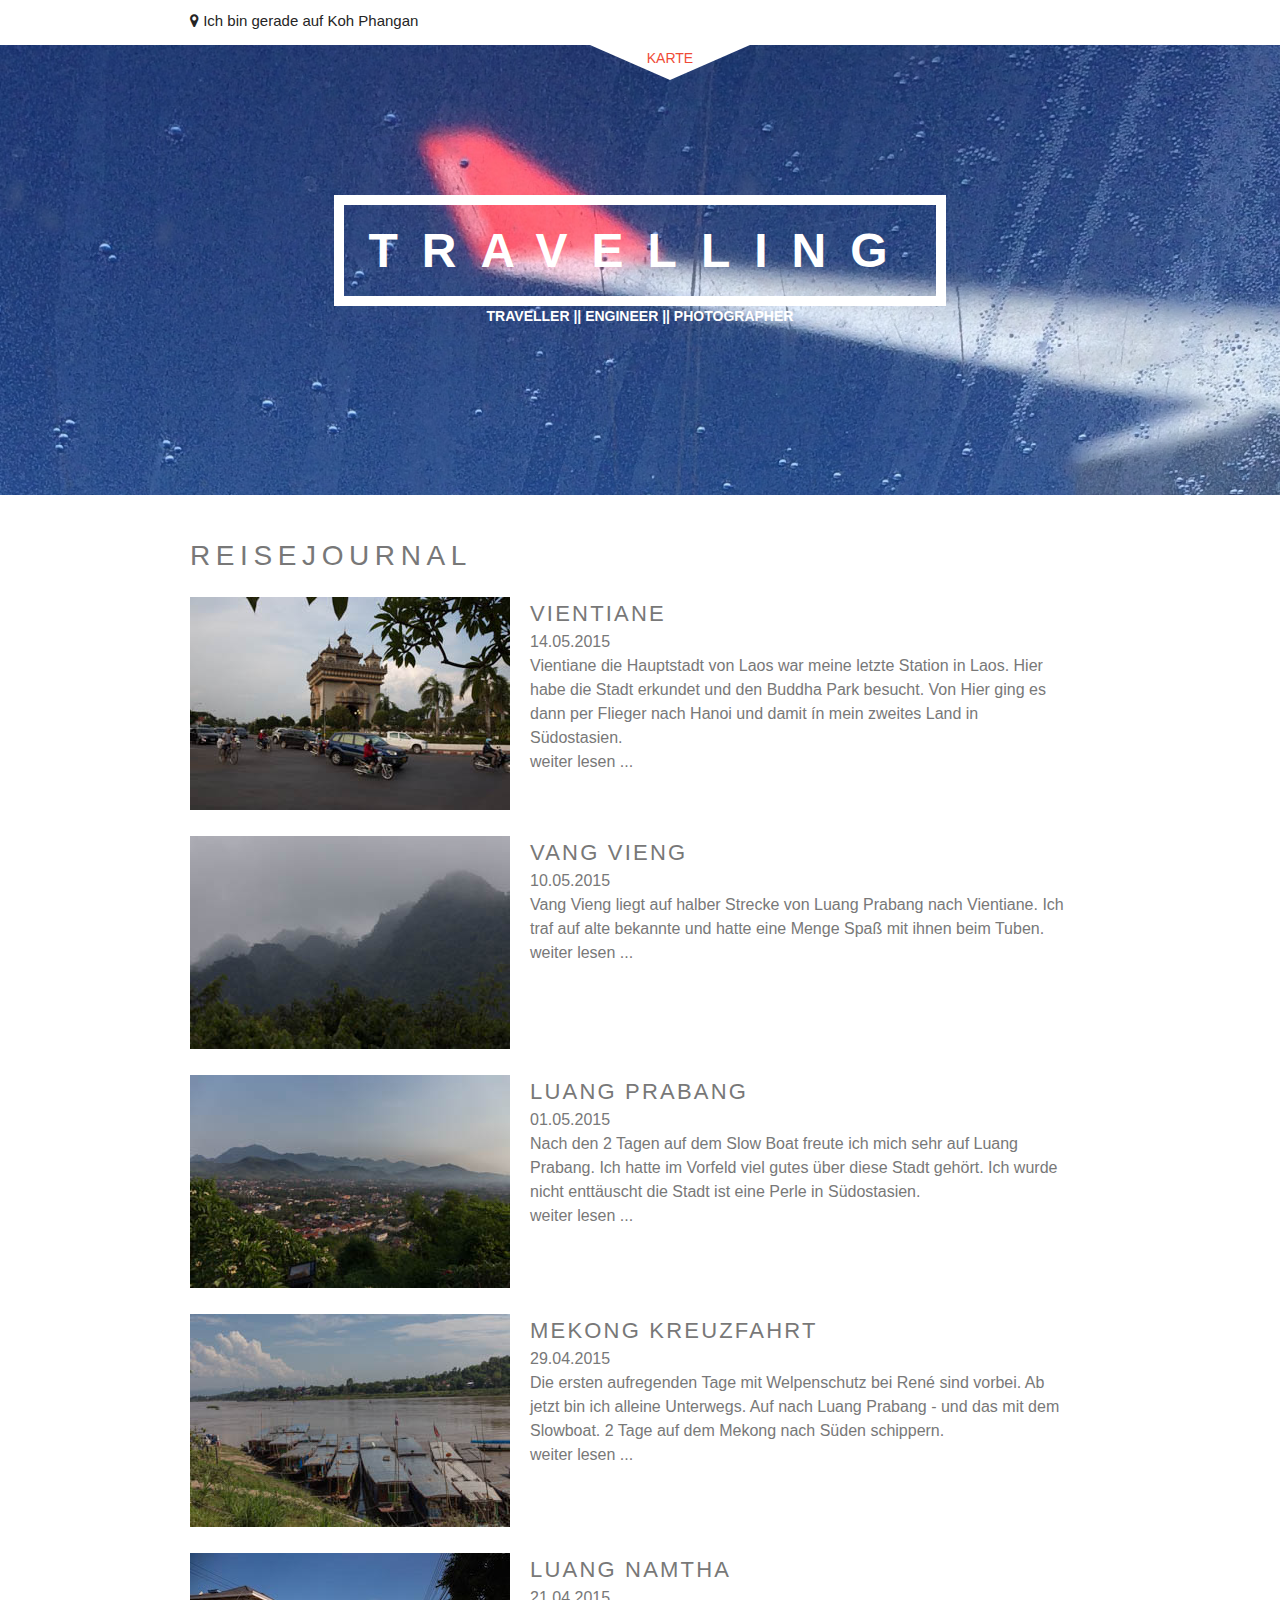
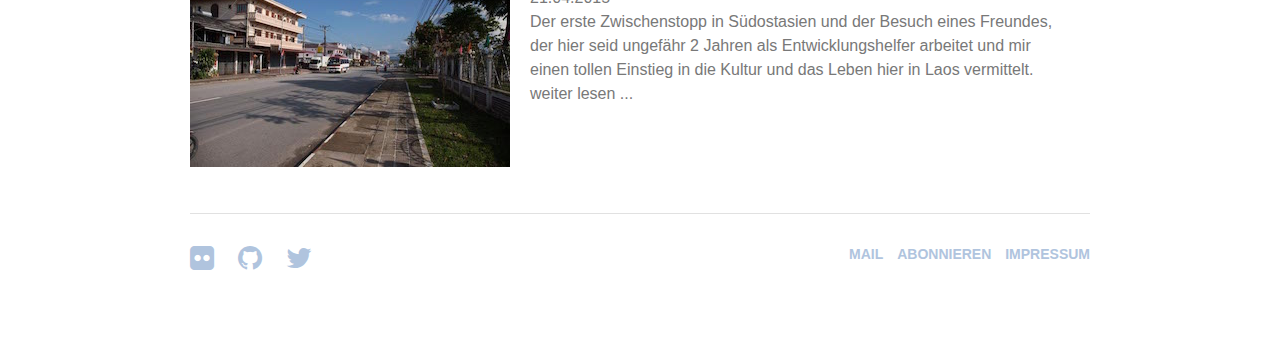
==== commit 8f3ba609: "changed location" ====
--- a/public/index.html
+++ b/public/index.html
@@ -9,7 +9,7 @@
 </head>
 <body>
 
-<span id="loc-settings" class="hidden" data-lat="10.103553" data-lng="99.835526" data-zoom-level="5" data-polyline-color="#129adb"></span>
+<span id="loc-settings" class="hidden" data-lat="9.712287" data-lng="99.992505" data-zoom-level="5" data-polyline-color="#129adb"></span>
 <div id="travel-map">
     <div id="map-canvas"></div>
     <div id="dropdown-pos" hidden="true">
@@ -37,12 +37,13 @@
             <option id="20" data-marker="20" data-post-loc="Kuala Lumpur, Malaysia" data-post-loc-lat="3.147026" data-post-loc-lng="101.711401" data-post-url="#" data-post-excerpt="" data-post-thumb="#" data-post-title="" data-post-date="21. Juni 2015"></option>
             <option id="21" data-marker="21" data-post-loc="Chiang Mai" data-post-loc-lat="18.792840" data-post-loc-lng="98.991012" data-post-url="#" data-post-excerpt="" data-post-thumb="#" data-post-title="" data-post-date="24. Juni 2015"></option>
             <option id="22" data-marker="22" data-post-loc="Siem Reap" data-post-loc-lat="13.412463" data-post-loc-lng="103.862815" data-post-url="#" data-post-excerpt="" data-post-thumb="#" data-post-title="" data-post-date="16. Juli 2015"></option>
-            <!--<option id="23" data-marker="23" data-post-loc="Koh Tao" data-post-loc-lat="10.103553" data-post-loc-lng="99.835526" data-post-url="#" data-post-excerpt="" data-post-thumb="#" data-post-title="" data-post-date="21. Juli 2015"></option>-->
+            <option id="23" data-marker="23" data-post-loc="Koh Tao" data-post-loc-lat="10.103553" data-post-loc-lng="99.835526" data-post-url="#" data-post-excerpt="" data-post-thumb="#" data-post-title="" data-post-date="21. Juli 2015"></option>
+            <!--<option id="24" data-marker="24" data-post-loc="Koh Phangan" data-post-loc-lat="10.103553" data-post-loc-lng="99.835526" data-post-url="#" data-post-excerpt="" data-post-thumb="#" data-post-title="" data-post-date="21. Juli 2015"></option>-->
         </select>
     </div>
     <div class="travel-location-details">
         <div class="container">
-            <i class="fa fa-map-marker"></i> Ich bin gerade auf <span id="location-toggle">Koh Tao</span>
+            <i class="fa fa-map-marker"></i> Ich bin gerade auf <span id="location-toggle">Koh Phangan</span>
         </div>
     </div>
     <div class="travel-map-btn-container">
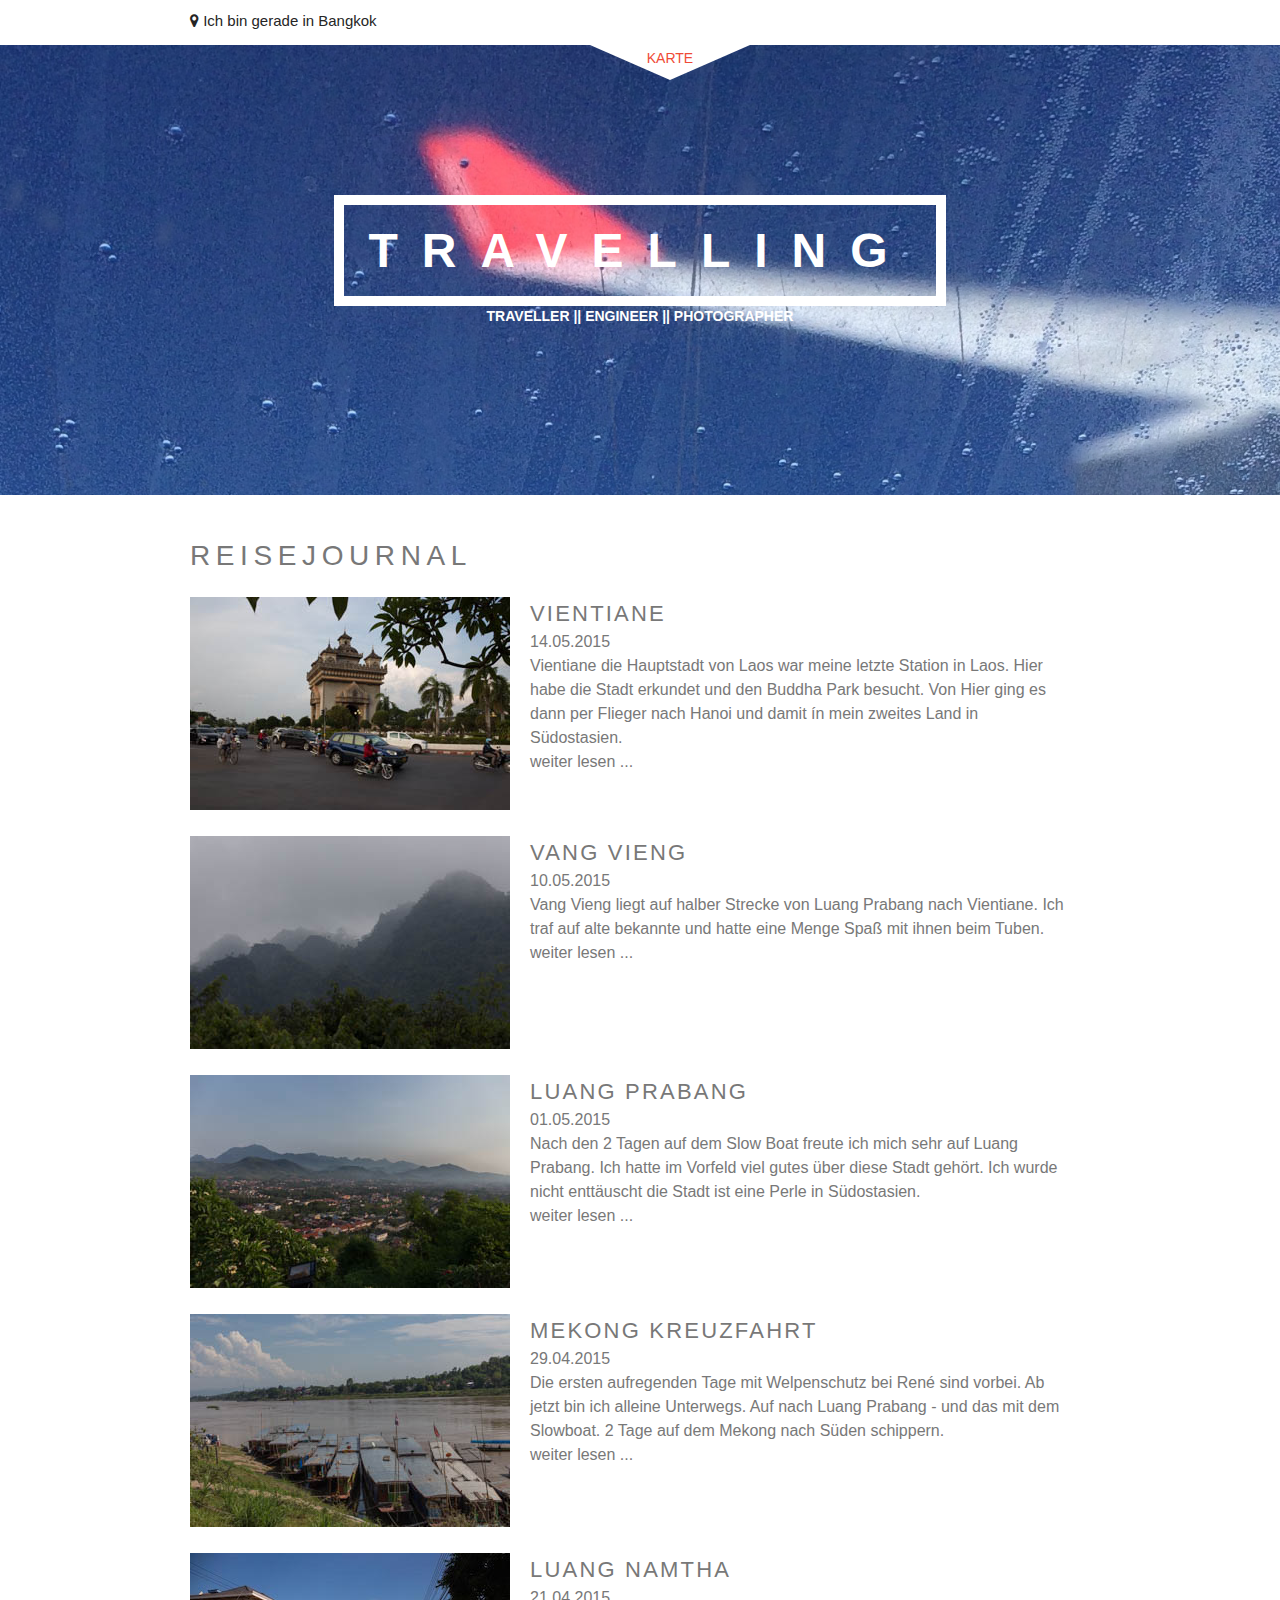
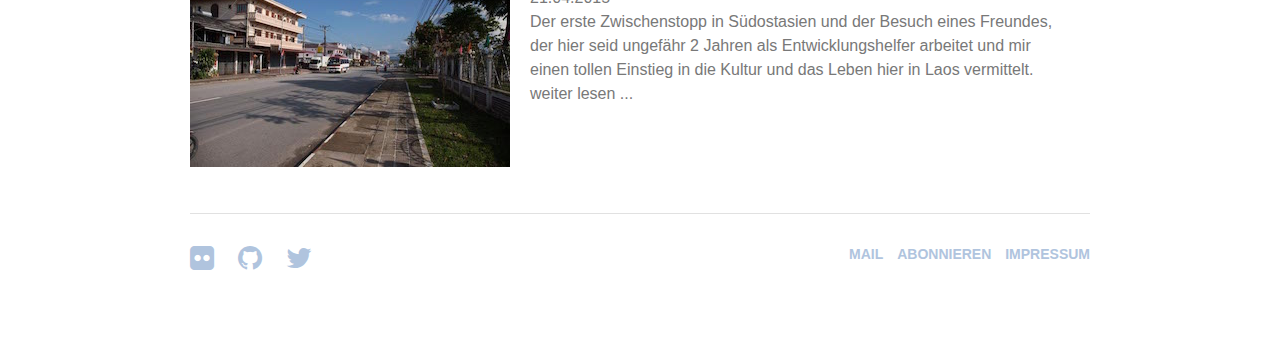
==== commit f028043e: "changed location" ====
--- a/public/index.html
+++ b/public/index.html
@@ -9,7 +9,7 @@
 </head>
 <body>
 
-<span id="loc-settings" class="hidden" data-lat="9.712287" data-lng="99.992505" data-zoom-level="5" data-polyline-color="#129adb"></span>
+<span id="loc-settings" class="hidden" data-lat="13.732792" data-lng="100.562901" data-zoom-level="5" data-polyline-color="#129adb"></span>
 <div id="travel-map">
     <div id="map-canvas"></div>
     <div id="dropdown-pos" hidden="true">
@@ -35,15 +35,16 @@
             <option id="18" data-marker="18" data-post-loc="Kuala Lumpur, Malaysia" data-post-loc-lat="3.147026" data-post-loc-lng="101.711401" data-post-url="#" data-post-excerpt="" data-post-thumb="#" data-post-title="" data-post-date="16. Juni 2015"></option>
             <option id="19" data-marker="19" data-post-loc="Singapur" data-post-loc-lat="1.300868" data-post-loc-lng="103.860586" data-post-url="#" data-post-excerpt="" data-post-thumb="#" data-post-title="" data-post-date="19. Juni 2015"></option>
             <option id="20" data-marker="20" data-post-loc="Kuala Lumpur, Malaysia" data-post-loc-lat="3.147026" data-post-loc-lng="101.711401" data-post-url="#" data-post-excerpt="" data-post-thumb="#" data-post-title="" data-post-date="21. Juni 2015"></option>
-            <option id="21" data-marker="21" data-post-loc="Chiang Mai" data-post-loc-lat="18.792840" data-post-loc-lng="98.991012" data-post-url="#" data-post-excerpt="" data-post-thumb="#" data-post-title="" data-post-date="24. Juni 2015"></option>
-            <option id="22" data-marker="22" data-post-loc="Siem Reap" data-post-loc-lat="13.412463" data-post-loc-lng="103.862815" data-post-url="#" data-post-excerpt="" data-post-thumb="#" data-post-title="" data-post-date="16. Juli 2015"></option>
-            <option id="23" data-marker="23" data-post-loc="Koh Tao" data-post-loc-lat="10.103553" data-post-loc-lng="99.835526" data-post-url="#" data-post-excerpt="" data-post-thumb="#" data-post-title="" data-post-date="21. Juli 2015"></option>
-            <!--<option id="24" data-marker="24" data-post-loc="Koh Phangan" data-post-loc-lat="10.103553" data-post-loc-lng="99.835526" data-post-url="#" data-post-excerpt="" data-post-thumb="#" data-post-title="" data-post-date="21. Juli 2015"></option>-->
+            <option id="21" data-marker="21" data-post-loc="Chiang Mai, Thailand" data-post-loc-lat="18.792840" data-post-loc-lng="98.991012" data-post-url="#" data-post-excerpt="" data-post-thumb="#" data-post-title="" data-post-date="24. Juni 2015"></option>
+            <option id="22" data-marker="22" data-post-loc="Siem Reap, Kambodscha" data-post-loc-lat="13.412463" data-post-loc-lng="103.862815" data-post-url="#" data-post-excerpt="" data-post-thumb="#" data-post-title="" data-post-date="16. Juli 2015"></option>
+            <option id="23" data-marker="23" data-post-loc="Koh Tao, Thailand" data-post-loc-lat="10.103553" data-post-loc-lng="99.835526" data-post-url="#" data-post-excerpt="" data-post-thumb="#" data-post-title="" data-post-date="21. Juli 2015"></option>
+            <option id="24" data-marker="24" data-post-loc="Koh Phangan, Thailand" data-post-loc-lat="9.712287" data-post-loc-lng="99.992505" data-post-url="#" data-post-excerpt="" data-post-thumb="#" data-post-title="" data-post-date="21. Juli 2015"></option>
+            <!--<option id="25" data-marker="25" data-post-loc="Bangkok, Thailand" data-post-loc-lat="13.732792" data-post-loc-lng="100.562901" data-post-url="#" data-post-excerpt="Wieder eine Zwischenlandung. Hier heißt es erstmal 10h Aufenthalt bevor es mit dem Flieger weiter nach Chiang Rai geht." data-post-thumb="#" data-post-title="" data-post-date="20. April 2015"></option>-->
         </select>
     </div>
     <div class="travel-location-details">
         <div class="container">
-            <i class="fa fa-map-marker"></i> Ich bin gerade auf <span id="location-toggle">Koh Phangan</span>
+            <i class="fa fa-map-marker"></i> Ich bin gerade in <span id="location-toggle">Bangkok</span>
         </div>
     </div>
     <div class="travel-map-btn-container">
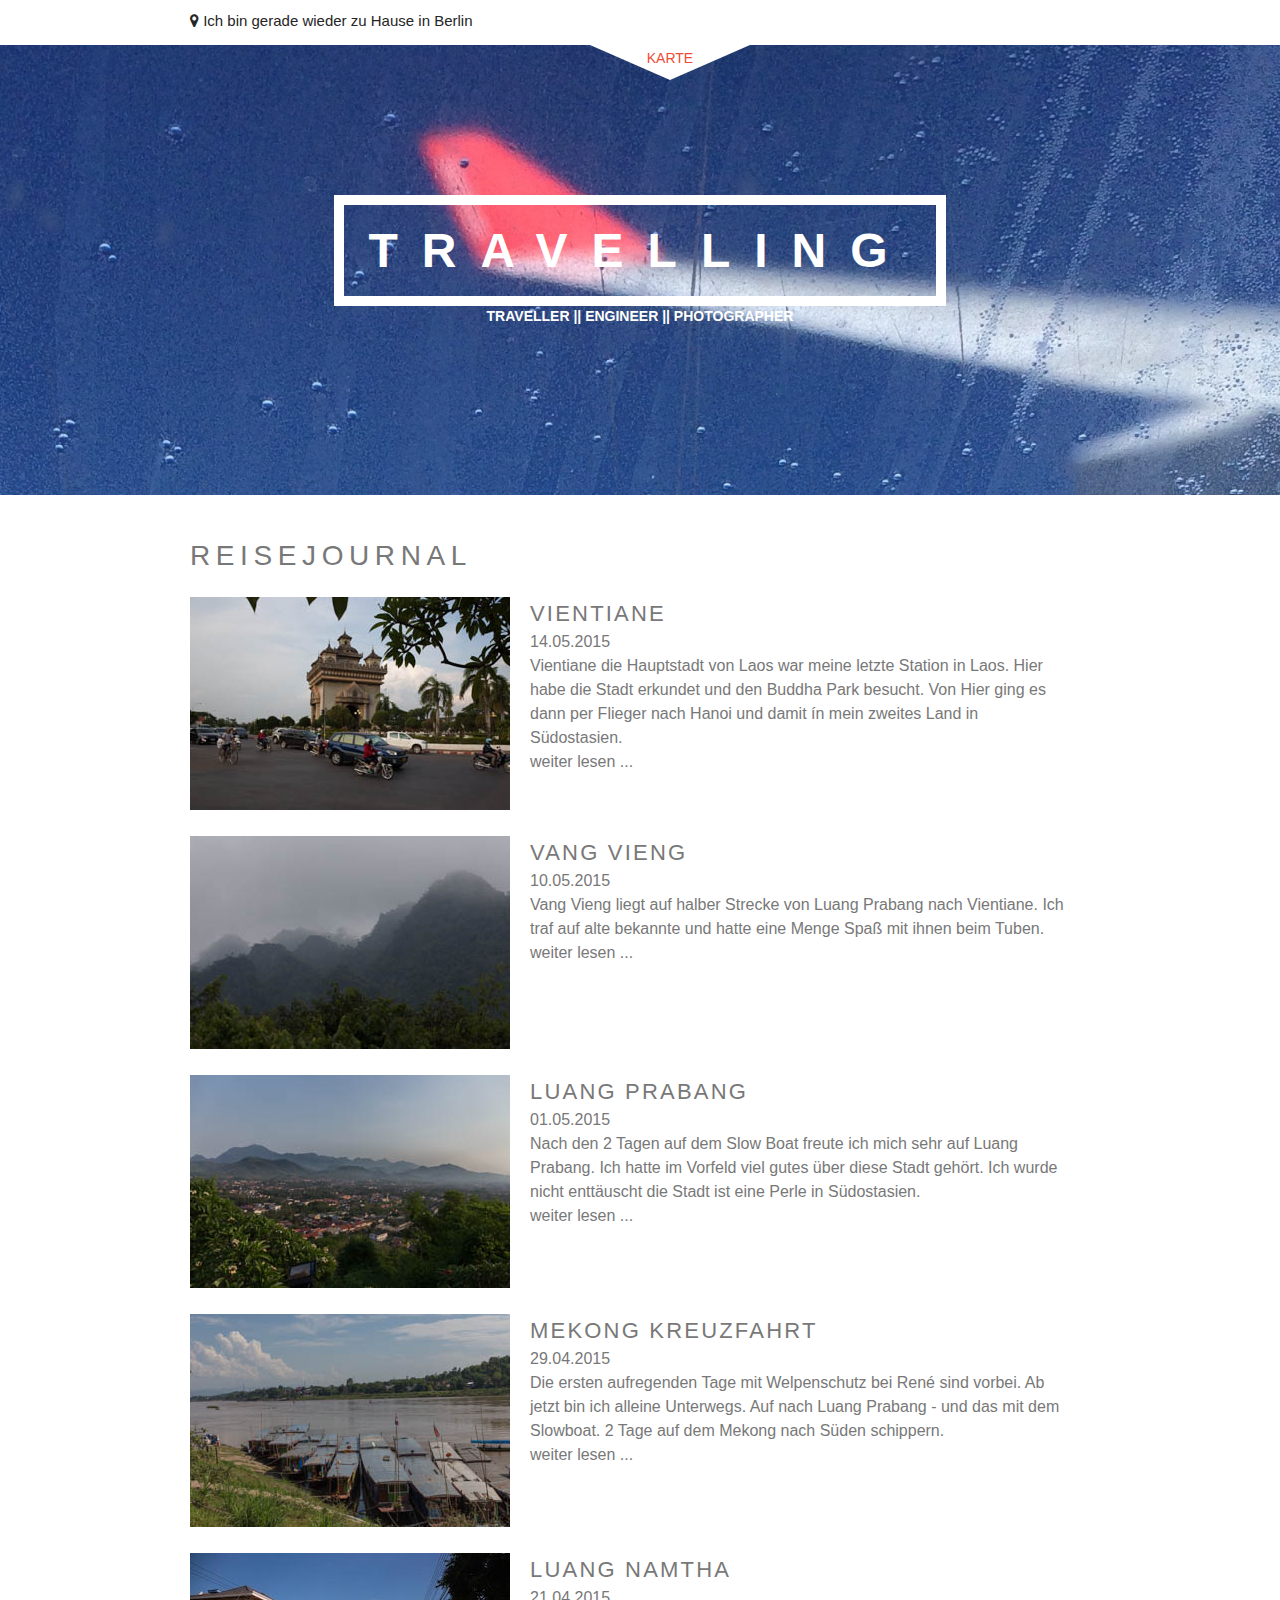
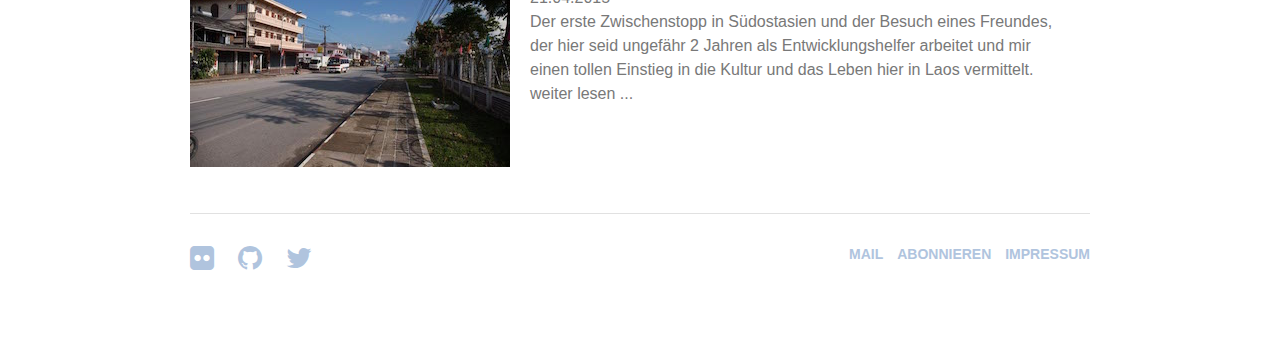
==== commit 9abb5a11: "changed location" ====
--- a/public/index.html
+++ b/public/index.html
@@ -14,7 +14,7 @@
     <div id="map-canvas"></div>
     <div id="dropdown-pos" hidden="true">
         <select class="marker-coords" style="display: none;">
-            <option selected="selected" data-post-loc="current" data-post-loc-lat="3.1453342" data-post-loc-lng="101.7086296" data-post-url="&nbsp;" data-post-excerpt="&nbsp;" data-post-thumb="&nbsp;" data-post-title="&nbsp;" data-post-date="&nbsp;">Travel to...</option>
+            <option selected="selected" data-post-loc="current" data-post-loc-lat="52.504623" data-post-loc-lng="13.447942" data-post-url="&nbsp;" data-post-excerpt="&nbsp;" data-post-thumb="&nbsp;" data-post-title="&nbsp;" data-post-date="&nbsp;">Travel to...</option>
             <option id="1" data-marker="1" data-post-loc="Berlin, Germany" data-post-loc-lat="52.507459" data-post-loc-lng="13.450122" data-post-url="#" data-post-excerpt="Die Reise kann beginnen" data-post-thumb="#" data-post-title="Die Reise kann beginnen" data-post-date="19. April 2015"></option>
             <option id="2" data-marker="2" data-post-loc="Abu Dhabi, Vereinigte Arabische Emirate" data-post-loc-lat="24.4442479" data-post-loc-lng="54.6745695" data-post-url="#" data-post-excerpt="Zwischenlandung in Abu Dhabi und 2 Stunden Aufenthalt" data-post-thumb="#" data-post-title="Zwischenlandung in Abu Dhabi" data-post-date="19. April 2015"></option>
             <option id="3" data-marker="3" data-post-loc="Bangkok, Thailand" data-post-loc-lat="13.68699249" data-post-loc-lng="100.7354261" data-post-url="#" data-post-excerpt="Wieder eine Zwischenlandung. Hier heißt es erstmal 10h Aufenthalt bevor es mit dem Flieger weiter nach Chiang Rai geht." data-post-thumb="#" data-post-title="" data-post-date="20. April 2015"></option>
@@ -39,12 +39,13 @@
             <option id="22" data-marker="22" data-post-loc="Siem Reap, Kambodscha" data-post-loc-lat="13.412463" data-post-loc-lng="103.862815" data-post-url="#" data-post-excerpt="" data-post-thumb="#" data-post-title="" data-post-date="16. Juli 2015"></option>
             <option id="23" data-marker="23" data-post-loc="Koh Tao, Thailand" data-post-loc-lat="10.103553" data-post-loc-lng="99.835526" data-post-url="#" data-post-excerpt="" data-post-thumb="#" data-post-title="" data-post-date="21. Juli 2015"></option>
             <option id="24" data-marker="24" data-post-loc="Koh Phangan, Thailand" data-post-loc-lat="9.712287" data-post-loc-lng="99.992505" data-post-url="#" data-post-excerpt="" data-post-thumb="#" data-post-title="" data-post-date="21. Juli 2015"></option>
-            <!--<option id="25" data-marker="25" data-post-loc="Bangkok, Thailand" data-post-loc-lat="13.732792" data-post-loc-lng="100.562901" data-post-url="#" data-post-excerpt="Wieder eine Zwischenlandung. Hier heißt es erstmal 10h Aufenthalt bevor es mit dem Flieger weiter nach Chiang Rai geht." data-post-thumb="#" data-post-title="" data-post-date="20. April 2015"></option>-->
+            <option id="25" data-marker="25" data-post-loc="Bangkok, Thailand" data-post-loc-lat="13.732792" data-post-loc-lng="100.562901" data-post-url="#" data-post-excerpt="Wieder eine Zwischenlandung. Hier heißt es erstmal 10h Aufenthalt bevor es mit dem Flieger weiter nach Chiang Rai geht." data-post-thumb="#" data-post-title="" data-post-date="20. April 2015"></option>
+            <option id="26" data-marker="26" data-post-loc="Berlin, Deutschland" data-post-loc-lat="52.504623" data-post-loc-lng="13.447942" data-post-url="#" data-post-excerpt="Wieder eine Zwischenlandung. Hier heißt es erstmal 10h Aufenthalt bevor es mit dem Flieger weiter nach Chiang Rai geht." data-post-thumb="#" data-post-title="" data-post-date="20. April 2015"></option>
         </select>
     </div>
     <div class="travel-location-details">
         <div class="container">
-            <i class="fa fa-map-marker"></i> Ich bin gerade in <span id="location-toggle">Bangkok</span>
+            <i class="fa fa-map-marker"></i> Ich bin gerade wieder zu Hause in <span id="location-toggle">Berlin</span>
         </div>
     </div>
     <div class="travel-map-btn-container">
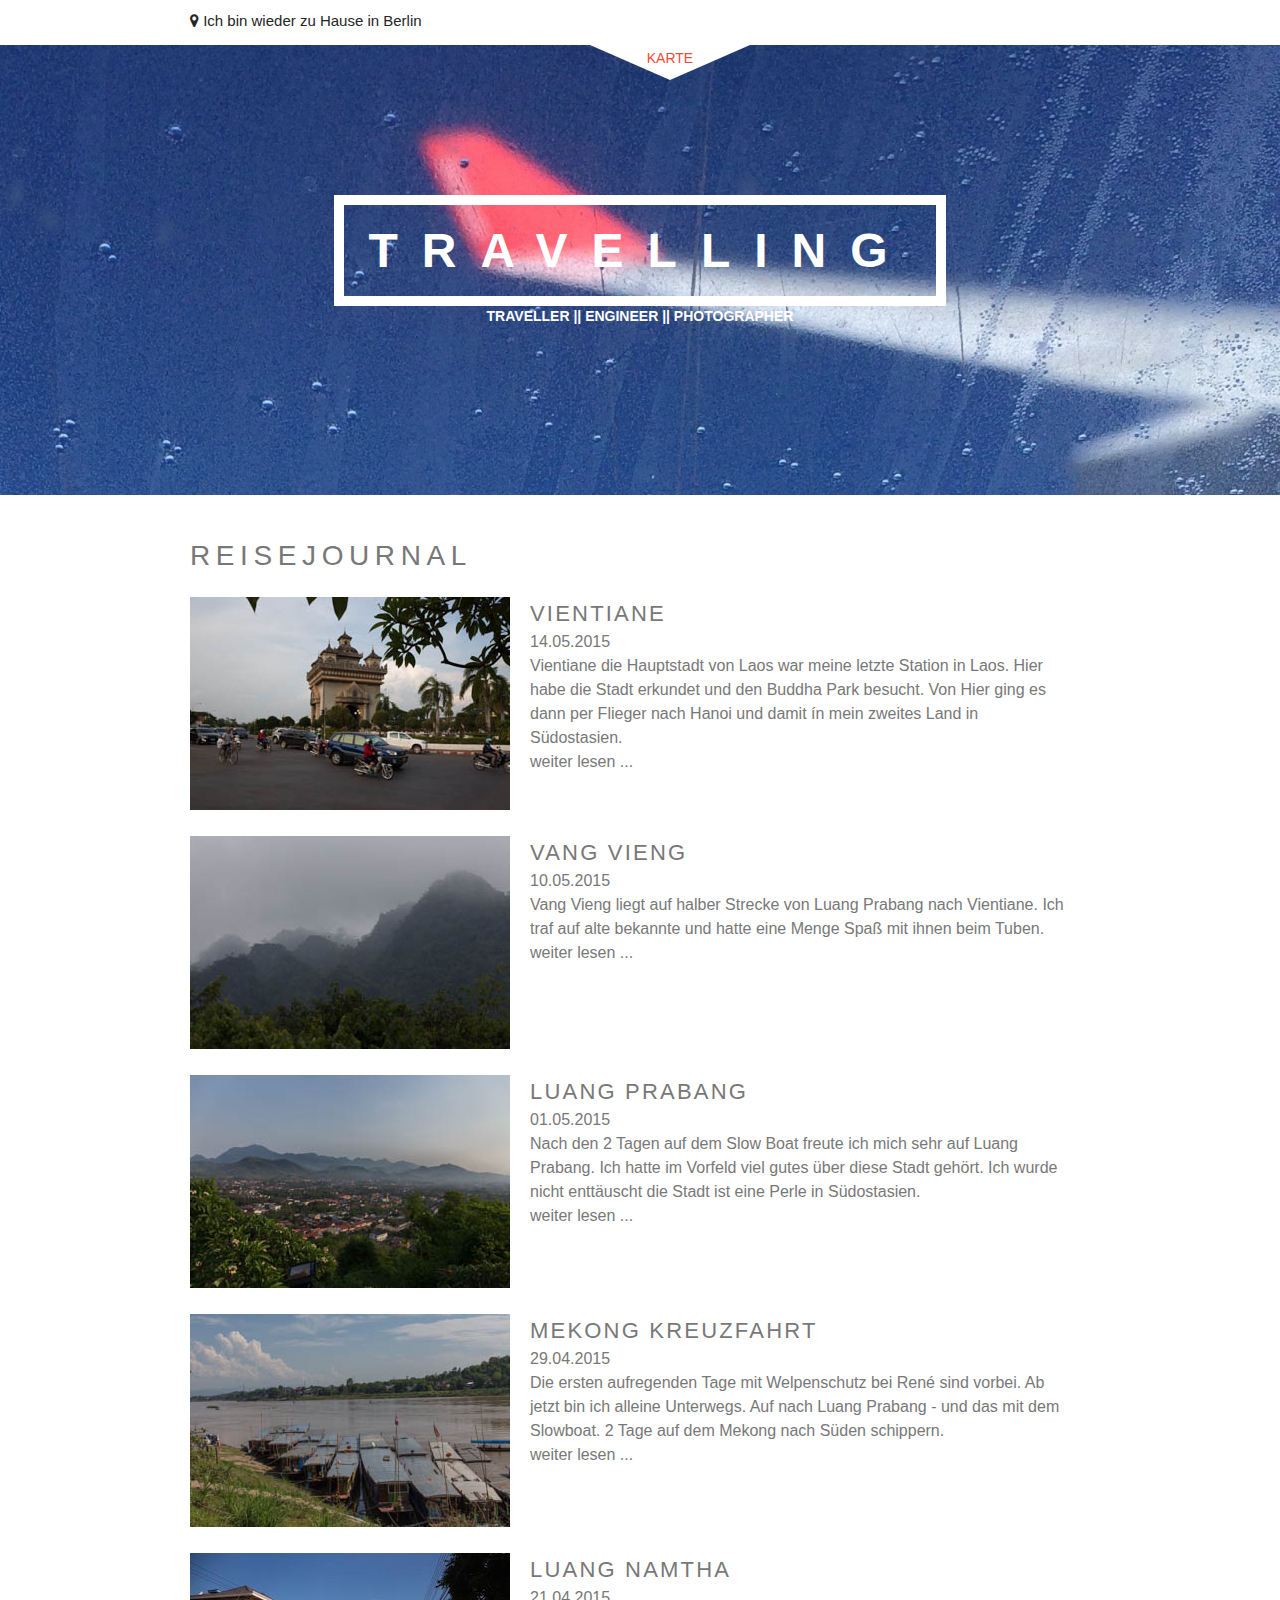
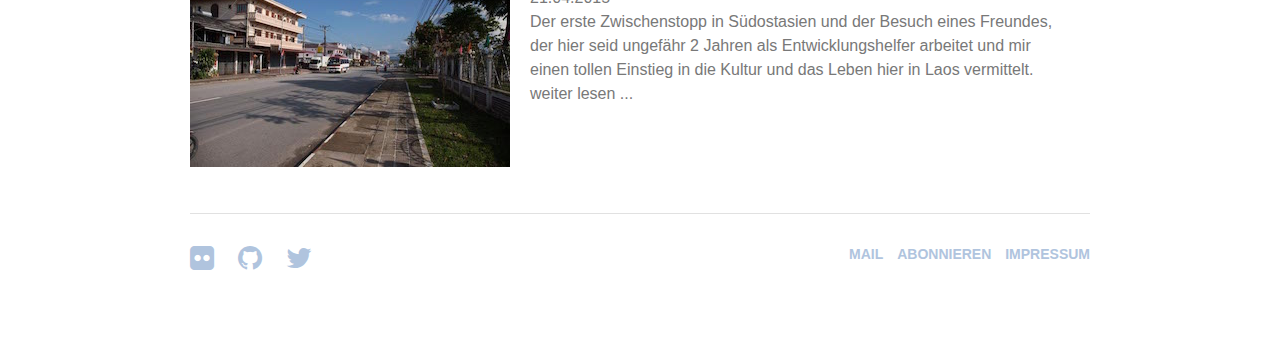
==== commit 4e7edd62: "changed location" ====
--- a/public/index.html
+++ b/public/index.html
@@ -45,7 +45,7 @@
     </div>
     <div class="travel-location-details">
         <div class="container">
-            <i class="fa fa-map-marker"></i> Ich bin gerade wieder zu Hause in <span id="location-toggle">Berlin</span>
+            <i class="fa fa-map-marker"></i> Ich bin wieder zu Hause in <span id="location-toggle">Berlin</span>
         </div>
     </div>
     <div class="travel-map-btn-container">
